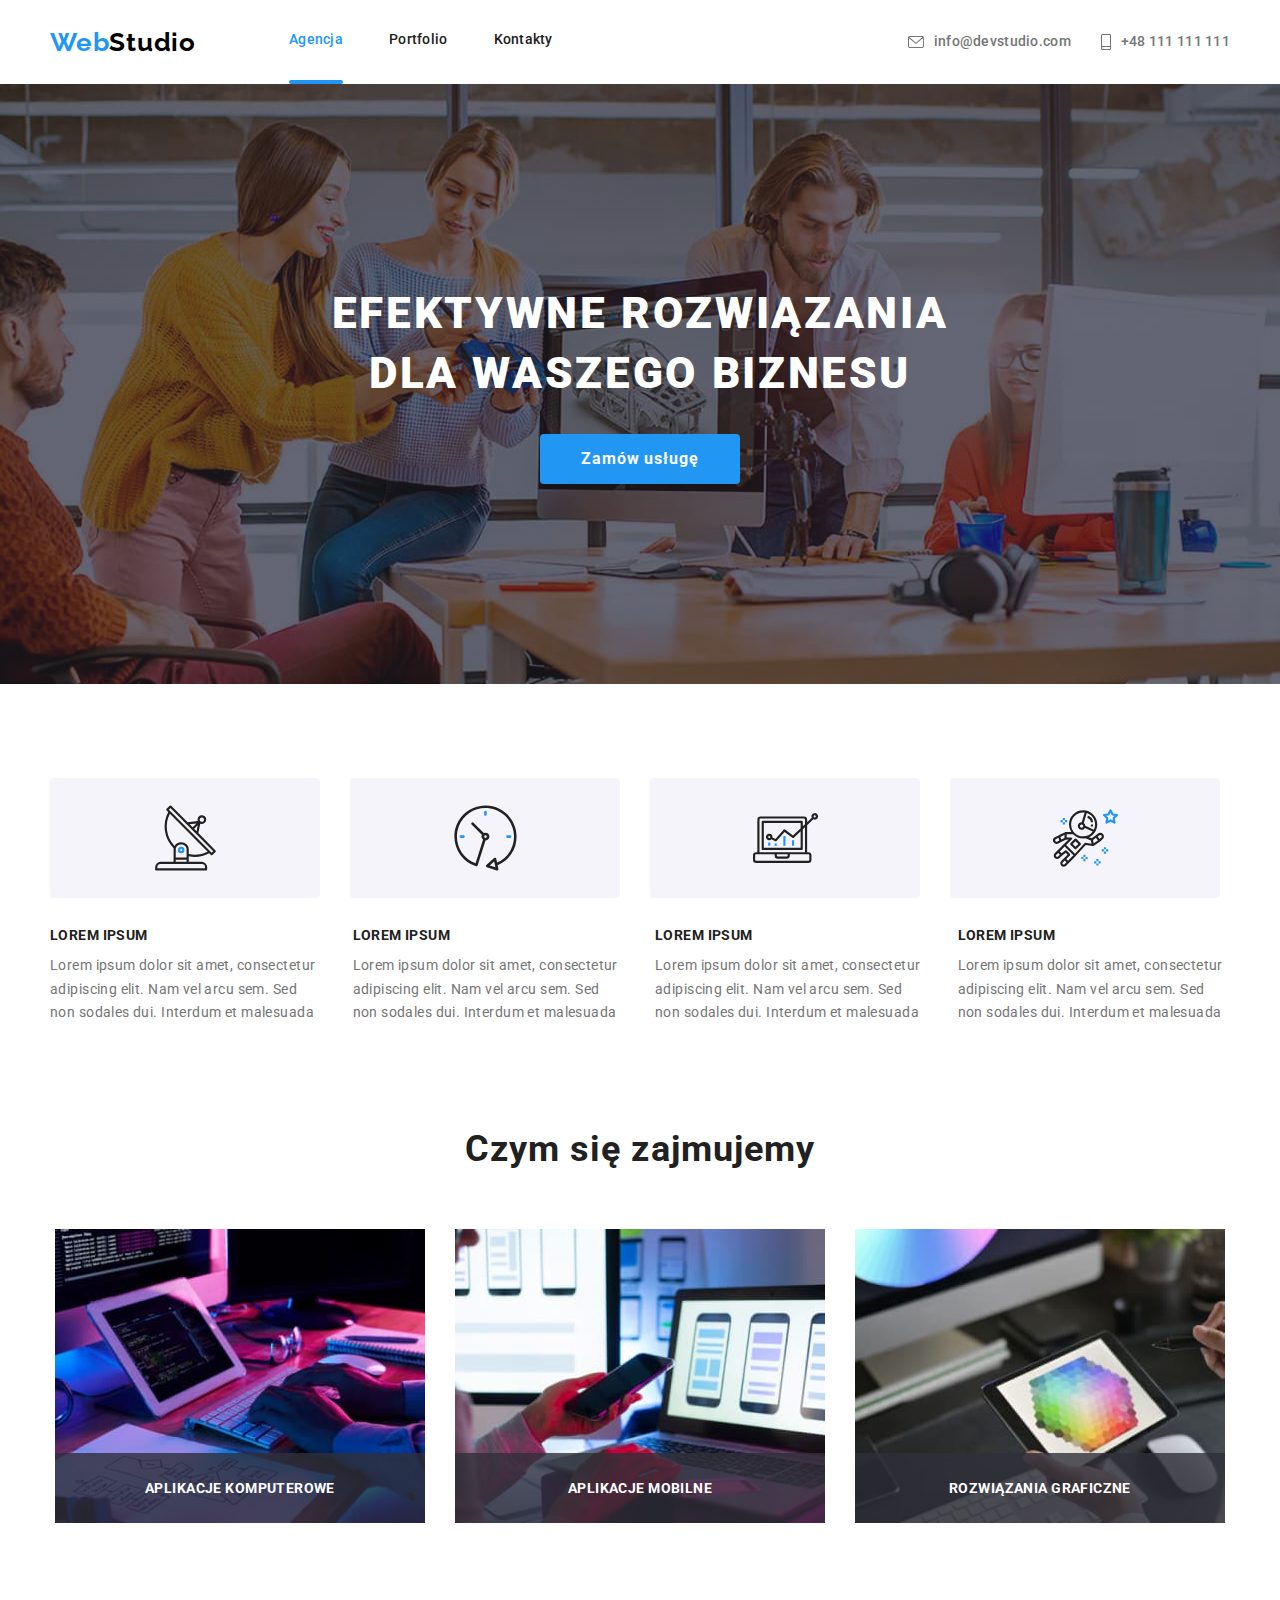
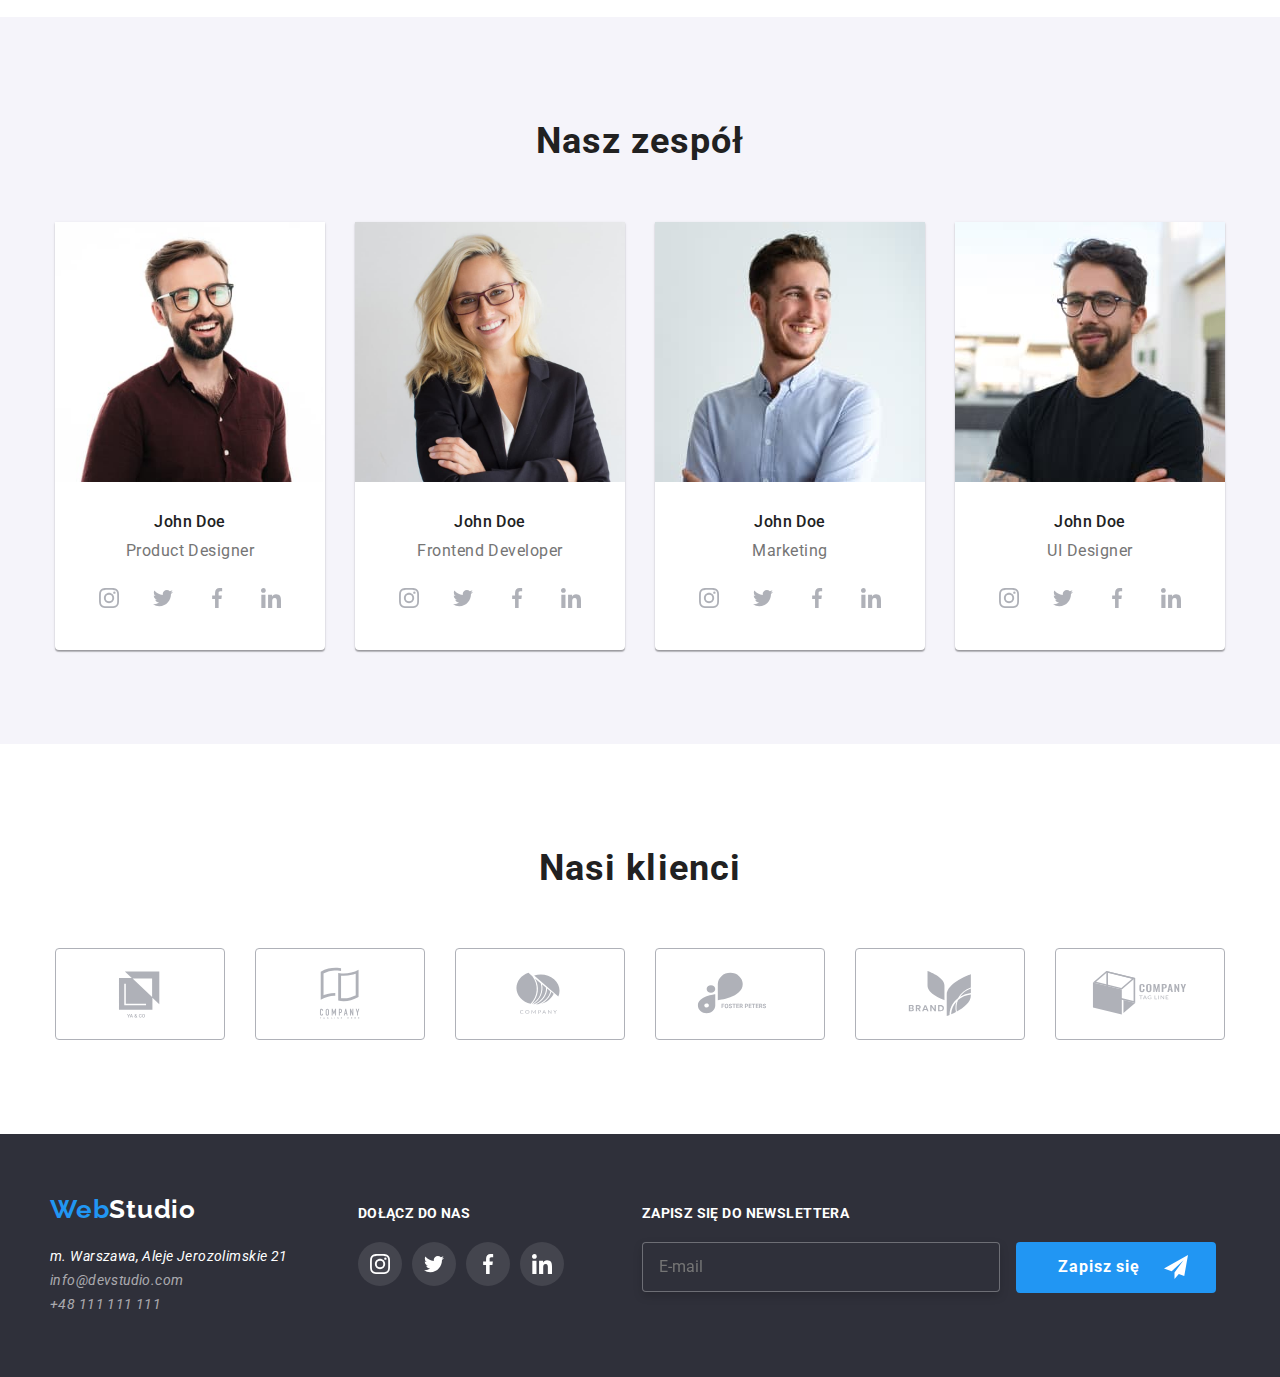
==== index.html @ 3c4f5d93 "Update index.html" ====
<!DOCTYPE html>
<html lang="pl-PL">
  <head>
    <meta charset="UTF-8" />
    <meta http-equiv="X-UA-Compatible" content="IE=edge" />
    <meta name="viewport" content="width=device-width, initial-scale=1.0" />
    <link
      rel="stylesheet"
      href="https://cdnjs.cloudflare.com/ajax/libs/modern-normalize/1.1.0/modern-normalize.css"
    />
    <link rel="stylesheet" href="./css/styles.css" />
    <link
      href="https://fonts.googleapis.com/css2?family=Raleway:wght@700&family=Roboto:wght@400;500;700;900&display=swap"
      rel="stylesheet"
    />
    <title>Studio</title>
  </head>
  <body>
    <header class="header">
      <div class="container">
        <a class="web-studio" href="./index.html"
          ><span class="blue-text">Web</span><span class="black-text">Studio</span>
        </a>
        <nav>
          <ul class="social-links">
            <li>
              <a class="link current-link" href="./index.html">Agencja</a>
            </li>
            <li><a class="link" href="./portfolio.html">Portfolio</a></li>
            <li><a class="link" href="./contacts.html">Kontakty</a></li>
          </ul>
        </nav>
        <ul class="contact-list">
          <li>
            <a class="contact-link" href="mailto:info@devstudio.com"
              ><svg class="contact-icon" width="16" height="12">
                <use href="./images/icons.svg#icon-envelope"></use>
              </svg>
              info@devstudio.com
            </a>
          </li>
          <li>
            <a class="contact-link" href="tel:+48111111111"
              ><svg class="contact-icon" width="10" height="16">
                <use href="./images/icons.svg#icon-smartphone"></use>
              </svg>
              +48 111 111 111</a
            >
          </li>
        </ul>
      </div>
    </header>

    <main>
      <section class="hero-section">
        <div class="container">
          <h1 class="main-heading">efektywne rozwiązania<br />dla waszego biznesu</h1>
          <button data-modal-open class="main-button" type="button">Zamów usługę</button>
        </div>
      </section>
      <section class="section">
        <div class="container">
          <div>
            <ul class="icon-top">
              <li class="icon-logo">
                <svg width="65" height="70">
                  <use href="./images/icons.svg#icon-antenna"></use>
                </svg>
              </li>
              <li class="icon-logo">
                <svg width="65" height="70"><use href="./images/icons.svg#icon-clock"></use></svg>
              </li>
              <li class="icon-logo">
                <svg width="65" height="70">
                  <use href="./images/icons.svg#icon-diagram"></use>
                </svg>
              </li>
              <li class="icon-logo">
                <svg width="65" height="70">
                  <use href="./images/icons.svg#icon-astronaut"></use>
                </svg>
              </li>
            </ul>
          </div>
          <ul class="first-paragraph-section">
            <li>
              <h5 class="paragraph-heading">LOREM IPSUM</h5>
              <p class="paragraph-text">
                Lorem ipsum dolor sit amet, consectetur adipiscing elit. Nam vel arcu sem. Sed non
                sodales dui. Interdum et malesuada
              </p>
            </li>
            <li>
              <h5 class="paragraph-heading">LOREM IPSUM</h5>
              <p class="paragraph-text">
                Lorem ipsum dolor sit amet, consectetur adipiscing elit. Nam vel arcu sem. Sed non
                sodales dui. Interdum et malesuada
              </p>
            </li>
            <li>
              <h5 class="paragraph-heading">LOREM IPSUM</h5>
              <p class="paragraph-text">
                Lorem ipsum dolor sit amet, consectetur adipiscing elit. Nam vel arcu sem. Sed non
                sodales dui. Interdum et malesuada
              </p>
            </li>
            <li>
              <h5 class="paragraph-heading">LOREM IPSUM</h5>
              <p class="paragraph-text">
                Lorem ipsum dolor sit amet, consectetur adipiscing elit. Nam vel arcu sem. Sed non
                sodales dui. Interdum et malesuada
              </p>
            </li>
          </ul>
        </div>
      </section>
      <section class="section no-padding-top">
        <div class="container">
          <h2 class="secondary-heading">Czym się zajmujemy</h2>
          <ul class="secondary-heading-list">
            <li>
              <a
                class="secondary-heading-link"
                href="index.html"
                rel="nofollow noopener noreferrer"
              >
                <img src="./images/box1.jpg" alt="coding" width="370" height="294" />
                <h4 class="secondary-heading-title">aplikacje komputerowe</h4>
              </a>
            </li>
            <li>
              <a
                class="secondary-heading-link"
                href="index.html"
                rel="nofollow noopener noreferrer"
              >
                <img src="./images/box2.jpg" alt="coding" width="370" height="294" />
                <h4 class="secondary-heading-title">aplikacje mobilne</h4>
              </a>
            </li>
            <li>
              <a
                class="secondary-heading-link"
                href="index.html"
                rel="nofollow noopener noreferrer"
              >
                <img src="./images/box3.jpg" alt="coding" width="370" height="294" />
                <h4 class="secondary-heading-title">rozwiązania graficzne</h4>
              </a>
            </li>
          </ul>
        </div>
      </section>
      <section class="section grey-background">
        <div class="container">
          <h2 class="secondary-heading">Nasz zespół</h2>
          <ul class="third-heading-list">
            <li class="our-team-card">
              <img src="./images/teamcard1.jpg" alt="Product Designer" width="270" height="260" />
              <h4 class="worker-name">John Doe</h4>
              <p class="job-name">Product Designer</p>
              <ul class="icon-social-list">
                <li>
                  <a
                    class="icon-social-link"
                    href="https://www.instagram.com/"
                    target="_blank"
                    rel="nofollow noopener noreferrer"
                  >
                    <svg width="20" height="20">
                      <use href="./images/icons.svg#icon-instagram"></use>
                    </svg>
                  </a>
                </li>
                <li>
                  <a
                    class="icon-social-link"
                    href="https://twitter.com/"
                    target="_blank"
                    rel="nofollow noopener noreferrer"
                  >
                    <svg width="20" height="20">
                      <use href="./images/icons.svg#icon-twitter"></use>
                    </svg>
                  </a>
                </li>
                <li>
                  <a
                    class="icon-social-link"
                    href="https://www.facebook.com/"
                    target="_blank"
                    rel="nofollow noopener noreferrer"
                  >
                    <svg width="20" height="20">
                      <use href="./images/icons.svg#icon-facebook"></use>
                    </svg>
                  </a>
                </li>
                <li>
                  <a
                    class="icon-social-link"
                    href="https://www.linkedin.com/"
                    target="_blank"
                    rel="nofollow noopener noreferrer"
                  >
                    <svg width="20" height="20">
                      <use href="./images/icons.svg#icon-linkedin"></use>
                    </svg>
                  </a>
                </li>
              </ul>
            </li>
            <li class="our-team-card">
              <img src="./images/teamcard2.jpg" alt="Frontend Developer" width="270" height="260" />
              <h4 class="worker-name">John Doe</h4>
              <p class="job-name">Frontend Developer</p>
              <ul class="icon-social-list">
                <li>
                  <a
                    class="icon-social-link"
                    href="https://www.instagram.com/"
                    target="_blank"
                    rel="nofollow noopener noreferrer"
                  >
                    <svg width="20" height="20">
                      <use href="./images/icons.svg#icon-instagram"></use>
                    </svg>
                  </a>
                </li>
                <li>
                  <a
                    class="icon-social-link"
                    href="https://www.instagram.com/"
                    target="_blank"
                    rel="nofollow noopener noreferrer"
                  >
                    <svg width="20" height="20">
                      <use href="./images/icons.svg#icon-twitter"></use>
                    </svg>
                  </a>
                </li>
                <li>
                  <a
                    class="icon-social-link"
                    href="https://www.instagram.com/"
                    target="_blank"
                    rel="nofollow noopener noreferrer"
                  >
                    <svg width="20" height="20">
                      <use href="./images/icons.svg#icon-facebook"></use>
                    </svg>
                  </a>
                </li>
                <li>
                  <a
                    class="icon-social-link"
                    href="https://www.instagram.com/"
                    target="_blank"
                    rel="nofollow noopener noreferrer"
                  >
                    <svg width="20" height="20">
                      <use href="./images/icons.svg#icon-linkedin"></use>
                    </svg>
                  </a>
                </li>
              </ul>
            </li>
            <li class="our-team-card">
              <img src="./images/teamcard3.jpg" alt="Marketing" width="270" height="260" />
              <h4 class="worker-name">John Doe</h4>
              <p class="job-name">Marketing</p>
              <ul class="icon-social-list">
                <li>
                  <a
                    class="icon-social-link"
                    href="https://www.instagram.com/"
                    target="_blank"
                    rel="nofollow noopener noreferrer"
                  >
                    <svg width="20" height="20">
                      <use href="./images/icons.svg#icon-instagram"></use>
                    </svg>
                  </a>
                </li>
                <li>
                  <a
                    class="icon-social-link"
                    href="https://www.instagram.com/"
                    target="_blank"
                    rel="nofollow noopener noreferrer"
                  >
                    <svg width="20" height="20">
                      <use href="./images/icons.svg#icon-twitter"></use>
                    </svg>
                  </a>
                </li>
                <li>
                  <a
                    class="icon-social-link"
                    href="https://www.instagram.com/"
                    target="_blank"
                    rel="nofollow noopener noreferrer"
                  >
                    <svg width="20" height="20">
                      <use href="./images/icons.svg#icon-facebook"></use>
                    </svg>
                  </a>
                </li>
                <li>
                  <a
                    class="icon-social-link"
                    href="https://www.instagram.com/"
                    target="_blank"
                    rel="nofollow noopener noreferrer"
                  >
                    <svg width="20" height="20">
                      <use href="./images/icons.svg#icon-linkedin"></use>
                    </svg>
                  </a>
                </li>
              </ul>
            </li>
            <li class="our-team-card">
              <img src="./images/teamcard4.jpg" alt="UI Designer" width="270" height="260" />
              <h4 class="worker-name">John Doe</h4>
              <p class="job-name">UI Designer</p>
              <ul class="icon-social-list">
                <li>
                  <a
                    class="icon-social-link"
                    href="https://www.instagram.com/"
                    target="_blank"
                    rel="nofollow noopener noreferrer"
                  >
                    <svg width="20" height="20">
                      <use href="./images/icons.svg#icon-instagram"></use>
                    </svg>
                  </a>
                </li>
                <li>
                  <a
                    class="icon-social-link"
                    href="https://twitter.com/"
                    target="_blank"
                    rel="nofollow noopener noreferrer"
                  >
                    <svg width="20" height="20">
                      <use href="./images/icons.svg#icon-twitter"></use>
                    </svg>
                  </a>
                </li>
                <li>
                  <a
                    class="icon-social-link"
                    href="https://www.facebook.com/"
                    target="_blank"
                    rel="nofollow noopener noreferrer"
                  >
                    <svg width="20" height="20">
                      <use href="./images/icons.svg#icon-facebook"></use>
                    </svg>
                  </a>
                </li>
                <li>
                  <a
                    class="icon-social-link"
                    href="https://www.linkedin.com/"
                    target="_blank"
                    rel="nofollow noopener noreferrer"
                  >
                    <svg width="20" height="20">
                      <use href="./images/icons.svg#icon-linkedin"></use>
                    </svg>
                  </a>
                </li>
              </ul>
            </li>
          </ul>
        </div>
      </section>
      <section class="section">
        <div class="container">
          <h2 class="secondary-heading">Nasi klienci</h2>
          <ul class="clients-list">
            <li>
              <a
                class="icon-clients-link"
                href="index.html"
                target="_blank"
                rel="nofollow noopener noreferrer"
              >
                <svg width="106" height="60">
                  <use href="./images/icons.svg#icon-logo-1"></use>
                </svg>
              </a>
            </li>
            <li>
              <a
                class="icon-clients-link"
                href="index.html"
                target="_blank"
                rel="nofollow noopener noreferrer"
              >
                <svg width="106" height="60">
                  <use href="./images/icons.svg#icon-logo-2"></use>
                </svg>
              </a>
            </li>
            <li>
              <a
                class="icon-clients-link"
                href="index.html"
                target="_blank"
                rel="nofollow noopener noreferrer"
              >
                <svg width="106" height="60">
                  <use href="./images/icons.svg#icon-logo-3"></use>
                </svg>
              </a>
            </li>
            <li>
              <a
                class="icon-clients-link"
                href="index.html"
                target="_blank"
                rel="nofollow noopener noreferrer"
              >
                <svg width="106" height="60">
                  <use href="./images/icons.svg#icon-logo-4"></use>
                </svg>
              </a>
            </li>
            <li>
              <a
                class="icon-clients-link"
                href="index.html"
                target="_blank"
                rel="nofollow noopener noreferrer"
              >
                <svg width="106" height="60">
                  <use href="./images/icons.svg#icon-logo-5"></use>
                </svg>
              </a>
            </li>
            <li>
              <a
                class="icon-clients-link"
                href="index.html"
                target="_blank"
                rel="nofollow noopener noreferrer"
              >
                <svg width="106" height="60">
                  <use href="./images/icons.svg#icon-logo-6"></use>
                </svg>
              </a>
            </li>
          </ul>
        </div>
      </section>
    </main>

    <footer class="footer-background">
      <div class="container footer-flex">
        <div>
          <a class="web-studio" href="./index.html"
            ><span class="blue-text">Web</span><span class="white-text">Studio</span>
          </a>
          <address class="address-box">
            <span class="address-text">m. Warszawa, Aleje Jerozolimskie 21</span>
            <ul class="contact-list-footer">
              <li>
                <a class="contact-link-footer" href="mailto:info@devstudio.com"
                  >info@devstudio.com</a
                >
              </li>
              <li><a class="contact-link-footer" href="tel:+48111111111">+48 111 111 111</a></li>
            </ul>
          </address>
        </div>
        <div class="footer-social">
          <h4 class="footer-elements-heading">dołącz do nas</h4>
          <ul class="icon-social-list no-margin">
            <li>
              <a
                class="icon-social-link footer-icon"
                href="https://www.instagram.com/"
                target="_blank"
                rel="nofollow noopener noreferrer"
              >
                <svg width="20" height="20">
                  <use href="./images/icons.svg#icon-instagram"></use>
                </svg>
              </a>
            </li>
            <li>
              <a
                class="icon-social-link footer-icon"
                href="https://www.twitter.com/"
                target="_blank"
                rel="nofollow noopener noreferrer"
              >
                <svg width="20" height="20">
                  <use href="./images/icons.svg#icon-twitter"></use>
                </svg>
              </a>
            </li>
            <li>
              <a
                class="icon-social-link footer-icon"
                href="https://www.facebook.com/"
                target="_blank"
                rel="nofollow noopener noreferrer"
              >
                <svg width="20" height="20">
                  <use href="./images/icons.svg#icon-facebook"></use>
                </svg>
              </a>
            </li>
            <li>
              <a
                class="icon-social-link footer-icon"
                href="https://www.linkedin.com/"
                target="_blank"
                rel="nofollow noopener noreferrer"
              >
                <svg width="20" height="20">
                  <use href="./images/icons.svg#icon-linkedin"></use>
                </svg>
              </a>
            </li>
          </ul>
        </div>
        <div>
          <h4 class="footer-elements-heading">zapisz się do newslettera</h4>
          <form autocomplete="off">
            <label class="footer-label">
              <input class="input-email" type="email" name="email" placeholder="E-mail" />
            </label>
            <button class="form-button" type="submit">
              Zapisz się
              <svg class="svg-send" width="24" height="24">
                <use href="./images/icons.svg#icon-icon-send"></use>
              </svg>
            </button>
          </form>
        </div>
      </div>
    </footer>
    <div class="backdrop is-hidden" data-modal>
      <div class="modal">
        <button data-modal-close class="close-btn" type="button">✖</button>
        <p class="modal-heading">Zostaw swoje dane w formularzu poniżej</p>
        <form autocomplete="off">
          <label class="modal-label">
            <span class="modal-input-heading">imię</span>
            <input class="modal-input" type="text" name="name" />
            <svg class="svg-person" width="12" height="12">
              <use href="./images/icons.svg#icon-person"></use>
            </svg>
          </label>
          <label class="modal-label">
            <span class="modal-input-heading">telefon</span>
            <input class="modal-input" type="tel" name="telephone" />
            <svg class="svg-telephone" width="13" height="12">
              <use href="./images/icons.svg#icon-phone"></use>
            </svg>
          </label>
          <label class="modal-label">
            <span class="modal-input-heading">email</span>
            <input class="modal-input" type="email" name="email" />
            <svg class="svg-email" width="15" height="12">
              <use href="./images/icons.svg#icon-email"></use>
            </svg>
          </label>
          <label class="modal-label-feedback">
            <span class="modal-input-heading">komentarz</span>
            <textarea
              class="modal-textarea"
              name="feedback"
              placeholder="Wprowadź tekst"
            ></textarea>
          </label>
          <label class="modal-label-checkbox">
            <input class="modal-checkbox" type="checkbox" name="checkbox" value="checkbox" />
            <p class="modal-checkbox-text">
              Oświadczam iż akceptuję <a href="index.html">Regulamin</a> i
              <a href="index.html">Politykę Prywatności.</a>
            </p>
          </label>
          <button class="modal-button" type="submit">wyślij</button>
        </form>
      </div>
    </div>
    <script src="./js/modal.js"></script>
  </body>
</html>
---- css/styles.css ----
:root {
  --backgroundColorMain: #e5e5e5;
  --backgroundColorSecondary: #2f303a;
  --fontColorMain: #000000;
  --fontColorSecondary: #757575;
  --selectionColor: #2196f3;
  --socialsColor: #212121;
  --colorWhite: #ffffff;
  --colorContactLinks: #999999;
  --portfolioButton: #f5f4fa;
  --backgroundBorderBottom: #ececec;
  --backgroundProductCard: #eeeeee;
  --socialIcon: #afb1b8;
}
body {
  background-color: var(--colorWhite);
  font-family: 'Roboto', sans-serif;
  color: var(--socialsColor);
}
img {
  display: block;
}
ul,
p,
h1,
h2,
h3,
h4 {
  padding: 0;
  margin: 0;
}
.container {
  width: 1200px;
  margin: 0 auto;
  padding-left: 10px;
  padding-right: 10px;
}

.portfolio-border {
  border-bottom: 1px solid var(--backgroundBorderBottom);
}
.header .container {
  display: flex;
  align-items: center;
}

.web-studio {
  display: block;
  font-family: 'Raleway';
  font-size: 26px;
  font-weight: 700;
  line-height: 1.19;
  letter-spacing: 0.03em;
  text-decoration: none;
}
.blue-text {
  color: var(--selectionColor);
}
.white-text {
  color: var(--colorWhite);
}
.black-text {
  color: var(--fontColorMain);
}

.social-links {
  display: flex;
  gap: 46px;
  margin-left: 93px;
  list-style: none;
}
.social-links .link {
  display: block;
  font-size: 14px;
  font-weight: 500;
  line-height: 1.14;
  letter-spacing: 0.02em;
  text-decoration: none;
  color: var(--socialsColor);
  padding-top: 32px;
  padding-bottom: 32px;
  transition: color 250ms cubic-bezier(0.4, 0, 0.2, 1);
}
.social-links .link:hover,
.social-links .link:focus {
  color: var(--selectionColor);
}
.social-links .current-link {
  color: var(--selectionColor);
}
.social-links .current-link::after {
  content: '';
  display: block;
  position: relative;
  top: 32px;
  height: 4px;
  background: #2196f3;
  border-radius: 2px;
}
.contact-list {
  display: flex;
  gap: 30px;
  margin-left: auto;
  list-style: none;
}
.contact-list .contact-link:hover,
.contact-list .contact-link:focus {
  color: var(--selectionColor);
  fill: var(--selectionColor);
}
.contact-list .contact-link {
  display: flex;
  align-items: center;
  font-size: 14px;
  font-weight: 500;
  line-height: 1.14;
  letter-spacing: 0.02em;
  text-decoration: none;
  color: var(--fontColorSecondary);
  fill: var(--fontColorSecondary);
  margin: 32px 0;
  transition: color 250ms cubic-bezier(0.4, 0, 0.2, 1), fill 250ms cubic-bezier(0.4, 0, 0.2, 1);
}
.contact-icon {
  margin-right: 10px;
}

.hero-section {
  padding: 200px 0;
  color: var(--colorWhite);
  background-color: var(--backgroundColorSecondary);
  background-image: linear-gradient(to right, rgba(47, 48, 58, 0.4), rgba(47, 48, 58, 0.4)),
    url(../images/headerphoto.jpg);
  background-repeat: no-repeat;
  background-position: center;
}

.main-heading {
  margin-bottom: 30px;
  font-size: 44px;
  font-weight: 900;
  line-height: 1.36;
  text-align: center;
  letter-spacing: 0.06em;
  text-transform: uppercase;
}
.main-button {
  display: block;
  margin: 0 auto;
  cursor: pointer;
  width: 200px;
  height: 50px;
  font-weight: 700;
  font-size: 16px;
  line-height: 1.88;
  letter-spacing: 0.06em;
  border-radius: 4px;
  border-style: none;
  color: var(--colorWhite);
  background-color: var(--selectionColor);
  transition: color 250ms cubic-bezier(0.4, 0, 0.2, 1),
    background-color 250ms cubic-bezier(0.4, 0, 0.2, 1),
    box-shadow 250ms cubic-bezier(0.4, 0, 0.2, 1);
}
.main-button:hover,
.main-button:focus {
  color: var(--fontColorMain);
  background-color: var(--portfolioButton);
  box-shadow: 0px 4px 4px rgba(0, 0, 0, 0.15);
}

.section {
  padding: 94px 0;
}

.icon-top {
  list-style: none;
  display: flex;
  gap: 30px;
  margin-bottom: 30px;
}
.icon-logo {
  display: flex;
  width: 270px;
  height: 120px;
  justify-content: center;
  align-items: center;
  background-color: var(--portfolioButton);
  border-radius: 4px;
}
.first-paragraph-section {
  list-style: none;
  display: flex;
  flex-direction: row;
  gap: 30px;
}
.paragraph-heading {
  display: block;
  font-weight: 700;
  font-size: 14px;
  line-height: 1.14;
  letter-spacing: 0.03em;
  text-transform: uppercase;
  color: var(--socialsColor);
  margin: 0 0 10px 0;
}
.paragraph-text {
  display: block;
  font-weight: 400;
  font-size: 14px;
  line-height: 1.71;
  letter-spacing: 0.03em;
  color: var(--fontColorSecondary);
  margin: 0;
}

.secondary-heading {
  font-weight: 700;
  font-size: 36px;
  line-height: 1.67;
  text-align: center;
  letter-spacing: 0.03em;
  color: var(--socialsColor);
  margin: 0 0 50px 0;
}

.no-padding-top {
  padding-top: 0;
}

.grey-background {
  background-color: var(--portfolioButton);
}
.secondary-heading-list {
  display: flex;
  list-style: none;
  gap: 30px;
  justify-content: center;
}
.secondary-heading-title {
  position: relative;
  display: flex;
  justify-content: center;
  align-items: center;
  height: 70px;
  bottom: 70px;
  text-transform: uppercase;
  font-weight: 700;
  font-size: 14px;
  line-height: 1.14;
  letter-spacing: 0.03em;
  color: var(--colorWhite);
  background-color: rgba(47, 48, 58, 0.8);
}
.secondary-heading-link {
  display: block;
  height: 294px;
  text-decoration: none;
}

.third-heading-list {
  list-style: none;
  display: flex;
  justify-content: center;
  gap: 30px;
}
.our-team-card {
  background-color: var(--colorWhite);
  box-shadow: 0px 1px 3px rgba(0, 0, 0, 0.12), 0px 1px 1px rgba(0, 0, 0, 0.14),
    0px 2px 1px rgba(0, 0, 0, 0.2);
  border-radius: 0px 0px 4px 4px;
  text-align: center;
}

.worker-name {
  font-weight: 500;
  font-size: 16px;
  line-height: 1.19;
  letter-spacing: 0.03em;
  color: var(--socialsColor);
  margin: 30px 0 10px 0;
}
.job-name {
  font-weight: 400;
  font-size: 16px;
  line-height: 1.19;
  letter-spacing: 0.03em;
  color: var(--fontColorSecondary);
  margin: 0 0 16px 0;
}
.icon-social-list {
  list-style: none;
  display: flex;
  gap: 10px;
  justify-content: center;
  margin-bottom: 30px;
}
.icon-social-link {
  display: flex;
  justify-content: center;
  align-items: center;
  width: 44px;
  height: 44px;
  border-radius: 50%;
  fill: var(--socialIcon);
  transition: background-color 250ms cubic-bezier(0.4, 0, 0.2, 1),
    fill 250ms cubic-bezier(0.4, 0, 0.2, 1), border-radius 250ms cubic-bezier(0.4, 0, 0.2, 1);
}
.icon-social-link:hover,
.icon-social-link:focus {
  background-color: var(--selectionColor);
  fill: var(--colorWhite);
  border-radius: 50%;
}
.clients-list {
  list-style: none;
  display: flex;
  gap: 30px;
  justify-content: center;
}
.icon-clients-link {
  display: flex;
  border: 1px solid var(--socialIcon);
  border-radius: 4px;
  width: 170px;
  height: 92px;
  justify-content: center;
  align-items: center;
  fill: var(--socialIcon);
  transition: border-color 250ms cubic-bezier(0.4, 0, 0.2, 1),
    fill 250ms cubic-bezier(0.4, 0, 0.2, 1);
}
.icon-clients-link:hover,
.icon-clients-link:focus {
  fill: var(--selectionColor);
  border-color: var(--selectionColor);
}

.footer-background {
  background-color: var(--backgroundColorSecondary);
  padding: 60px 0;
}
.footer-flex {
  display: flex;
  align-items: baseline;
}

.address-box {
  margin: 20px 0 0 0;
}
.address-text {
  font-weight: 400;
  font-size: 14px;
  line-height: 1.71;
  letter-spacing: 0.03em;
  color: var(--colorWhite);
}
.contact-list-footer {
  list-style: none;
}
.contact-link-footer {
  font-weight: 400;
  font-size: 14px;
  line-height: 1.71;
  letter-spacing: 0.03em;
  color: rgba(255, 255, 255, 0.6);
  text-decoration: none;
  transition: color 250ms cubic-bezier(0.4, 0, 0.2, 1);
}
.contact-link-footer:hover,
.contact-link-footer:focus {
  color: var(--selectionColor);
}
.underline {
  text-decoration: underline;
}
.footer-elements-heading {
  margin-bottom: 20px;
  text-transform: uppercase;
  font-weight: 700;
  font-size: 14px;
  line-height: 1.14;
  color: var(--colorWhite);
  letter-spacing: 0.03em;
}
.no-margin {
  margin: 0;
}
.footer-social {
  margin-left: 70px;
  margin-right: 78px;
}
.footer-icon {
  background: rgba(255, 255, 255, 0.1);
  fill: var(--colorWhite);
}
.input-email {
  width: 358px;
  height: 50px;
  padding-left: 16px;
  border: 1px solid rgba(255, 255, 255, 0.3);
  filter: drop-shadow(0px 4px 4px rgba(0, 0, 0, 0.15));
  border-radius: 4px;
  background-color: var(--backgroundColorSecondary);
  color: var(--colorWhite);
}
.footer-label {
  display: inline-block;
  margin-right: 12px;
}
.form-button {
  position: relative;
  padding: 10px 76px 10px 42px;
  color: var(--colorWhite);
  background-color: var(--selectionColor);
  border-radius: 4px;
  font-weight: 700;
  font-size: 16px;
  line-height: 1.9;
  letter-spacing: 0.06em;
  cursor: pointer;
  border-style: none;
  transition: box-shadow 250ms cubic-bezier(0.4, 0, 0.2, 1);
}
.form-button:hover,
.form-button:focus {
  box-shadow: 0px 4px 4px rgba(255, 255, 255, 0.2);
}
.svg-send {
  fill: var(--colorWhite);
  position: absolute;
  left: 148px;
  top: 13px;
  bottom: 13px;
  right: 28px;
}

.portfolio-button {
  background-color: var(--portfolioButton);
  border-radius: 4px;
  border-style: none;
  color: var(--socialsColor);
  font-weight: 500;
  font-size: 16px;
  line-height: 1.63;
  text-align: center;
  letter-spacing: 0.03em;
  cursor: pointer;
  padding: 6px 22px;
  transition: color 250ms cubic-bezier(0.4, 0, 0.2, 1),
    background-color 250ms cubic-bezier(0.4, 0, 0.2, 1),
    box-shadow 250ms cubic-bezier(0.4, 0, 0.2, 1);
}
.portfolio-button:hover,
.portfolio-button:focus {
  box-shadow: 0px 3px 1px rgba(0, 0, 0, 0.1), 0px 1px 2px rgba(0, 0, 0, 0.08),
    0px 2px 2px rgba(0, 0, 0, 0.12);
  background-color: var(--selectionColor);
  color: var(--colorWhite);
}
.image-caption {
  font-weight: 700;
  font-size: 18px;
  line-height: 2;
  letter-spacing: 0.06em;
  color: var(--socialsColor);
  margin-bottom: 4px;
}
.image-paragraph {
  font-weight: 400;
  font-size: 16px;
  line-height: 1.88;
  letter-spacing: 0.03em;
  color: var(--fontColorSecondary);
}
.portfolio-buttons {
  display: flex;
  justify-content: center;
  gap: 8px;
  margin-bottom: 50px;
}
.products-box {
  list-style: none;
  display: flex;
  gap: 30px;
  flex-wrap: wrap;
  justify-content: center;
}
.product-card {
  background: var(--colorWhite);
  transition: box-shadow 250ms cubic-bezier(0.4, 0, 0.2, 1);
}
.product-card:hover,
.product-card:focus {
  box-shadow: 0px 1px 1px rgba(0, 0, 0, 0.12), 0px 4px 4px rgba(0, 0, 0, 0.06),
    1px 4px 6px rgba(0, 0, 0, 0.16);
}
.product-card-link {
  text-decoration: none;
}
.cards-border {
  padding: 20px 24px;
  border-left: 1px solid var(--backgroundProductCard);
  border-right: 1px solid var(--backgroundProductCard);
  border-bottom: 1px solid var(--backgroundProductCard);
}
.portfolio-hidden {
  position: relative;
  overflow: hidden;
}
.paragraph-overlay {
  position: absolute;
  top: 0;
  width: 100%;
  height: 100%;
  padding: 49px 45px 49px 24px;
  font-weight: 400;
  font-size: 18px;
  line-height: 1.55;
  letter-spacing: 0.03em;
  color: var(--colorWhite);
  background-color: rgba(33, 150, 243, 0.9);
  transform: translateY(100%);
  transition: transform 250ms cubic-bezier(0.4, 0, 0.2, 1);
}
.product-card-link:hover .paragraph-overlay,
.product-card-link:focus .paragraph-overlay {
  transform: translatey(0);
}

.backdrop {
  position: fixed;
  left: 0px;
  top: 0px;
  width: 100%;
  height: 100%;
  background: rgba(0, 0, 0, 0.2);
  transition: opacity 250ms cubic-bezier(0.4, 0, 0.2, 1),
    visibility 250ms cubic-bezier(0.4, 0, 0.2, 1), transform 1s;
}
.is-hidden {
  opacity: 0;
  visibility: hidden;
  pointer-events: none;
  transform: scale(0.8);
}
.modal {
  padding: 40px;
  position: absolute;
  top: 50%;
  left: 50%;
  width: 528px;
  background-color: var(--colorWhite);
  box-shadow: 0px 1px 3px rgba(0, 0, 0, 0.12), 0px 1px 1px rgba(0, 0, 0, 0.14),
    0px 2px 1px rgba(0, 0, 0, 0.2);
  border-radius: 4px;
  transform: translate(-50%, -50%);
}
.close-btn {
  position: absolute;
  display: flex;
  justify-content: center;
  align-items: center;
  width: 30px;
  height: 30px;
  top: 8px;
  right: 8px;
  color: var(--fontColorMain);
  border: 1px solid rgba(0, 0, 0, 0.1);
  border-radius: 50%;
  background-color: var(--colorWhite);
  cursor: pointer;
  transition: background-color 250ms cubic-bezier(0.4, 0, 0.2, 1),
    color 250ms cubic-bezier(0.4, 0, 0.2, 1);
}
.close-btn:hover,
.close-btn:focus {
  color: var(--colorWhite);
  background-color: var(--selectionColor);
}
.modal-heading {
  margin-bottom: 12px;
  text-align: center;
  font-weight: 700;
  font-size: 20px;
  line-height: 1.15;
  letter-spacing: 0.03em;
  color: var(--socialsColor);
}
.modal-label {
  display: block;
  position: relative;
  margin-bottom: 10px;
}
.modal-label:hover,
.modal-label:focus {
  fill: var(--selectionColor);
}
.modal-input-heading {
  display: block;
  text-transform: capitalize;
  font-size: 12px;
  line-height: 1.67;
  letter-spacing: 0.01em;
  color: var(--fontColorSecondary);
}
.modal-input {
  display: block;
  margin-top: 4px;
  padding: 0;
  padding-left: 42px;
  width: 448px;
  height: 40px;
  border: 1px solid rgba(33, 33, 33, 0.2);
  border-radius: 4px;
  transition: border-color 250ms cubic-bezier(0.4, 0, 0.2, 1);
}
.modal-input:hover,
.modal-input:focus {
  border-color: var(--selectionColor);
}
.svg-person {
  position: absolute;
  left: 15px;
  bottom: 14px;
  transition: fill 250ms cubic-bezier(0.4, 0, 0.2, 1);
}
.svg-telephone {
  position: absolute;
  left: 14.27px;
  bottom: 14px;
  transition: fill 250ms cubic-bezier(0.4, 0, 0.2, 1);
}
.svg-email {
  position: absolute;
  left: 13.5px;
  bottom: 14px;
  transition: fill 250ms cubic-bezier(0.4, 0, 0.2, 1);
}
.modal-label-feedback {
  display: block;
  position: relative;
  margin-bottom: 20px;
}
.modal-textarea {
  display: block;
  resize: none;
  margin-top: 4px;
  width: 448px;
  height: 120px;
  padding: 12px 16px;
  border: 1px solid rgba(33, 33, 33, 0.2);
  border-radius: 4px;
  transition: border-color 250ms cubic-bezier(0.4, 0, 0.2, 1);
}
.modal-textarea:placeholder-shown {
  font-size: 12px;
  line-height: 1.67;
  letter-spacing: 0.01em;
}
.modal-textarea:hover,
.modal-textarea:focus {
  border-color: var(--selectionColor);
}
.modal-label-checkbox {
  display: flex;
  align-items: center;
  justify-content: center;
  gap: 7px;
  margin-bottom: 30px;
}
.modal-checkbox {
  width: 16px;
  height: 15px;
}
.modal-checkbox-text {
  display: inline-block;
  font-size: 14px;
  line-height: 1.71;
  letter-spacing: 0.03em;
  color: var(--fontColorSecondary);
}
.modal-checkbox-text a {
  color: var(--selectionColor);
}
input[type='checkbox'] {
  cursor: pointer;
}
.modal-button {
  display: block;
  margin: 0 auto;
  text-transform: capitalize;
  padding: 10px 76px;
  color: var(--colorWhite);
  background-color: var(--selectionColor);
  border-radius: 4px;
  font-weight: 700;
  font-size: 16px;
  line-height: 1.9;
  letter-spacing: 0.06em;
  cursor: pointer;
  border-style: none;
  transition: color 250ms cubic-bezier(0.4, 0, 0.2, 1),
    background-color 250ms cubic-bezier(0.4, 0, 0.2, 1),
    box-shadow 250ms cubic-bezier(0.4, 0, 0.2, 1);
}
.modal-button:hover,
.modal-button:focus {
  color: var(--fontColorMain);
  background-color: var(--portfolioButton);
  box-shadow: 0px 4px 4px rgba(0, 0, 0, 0.15);
}
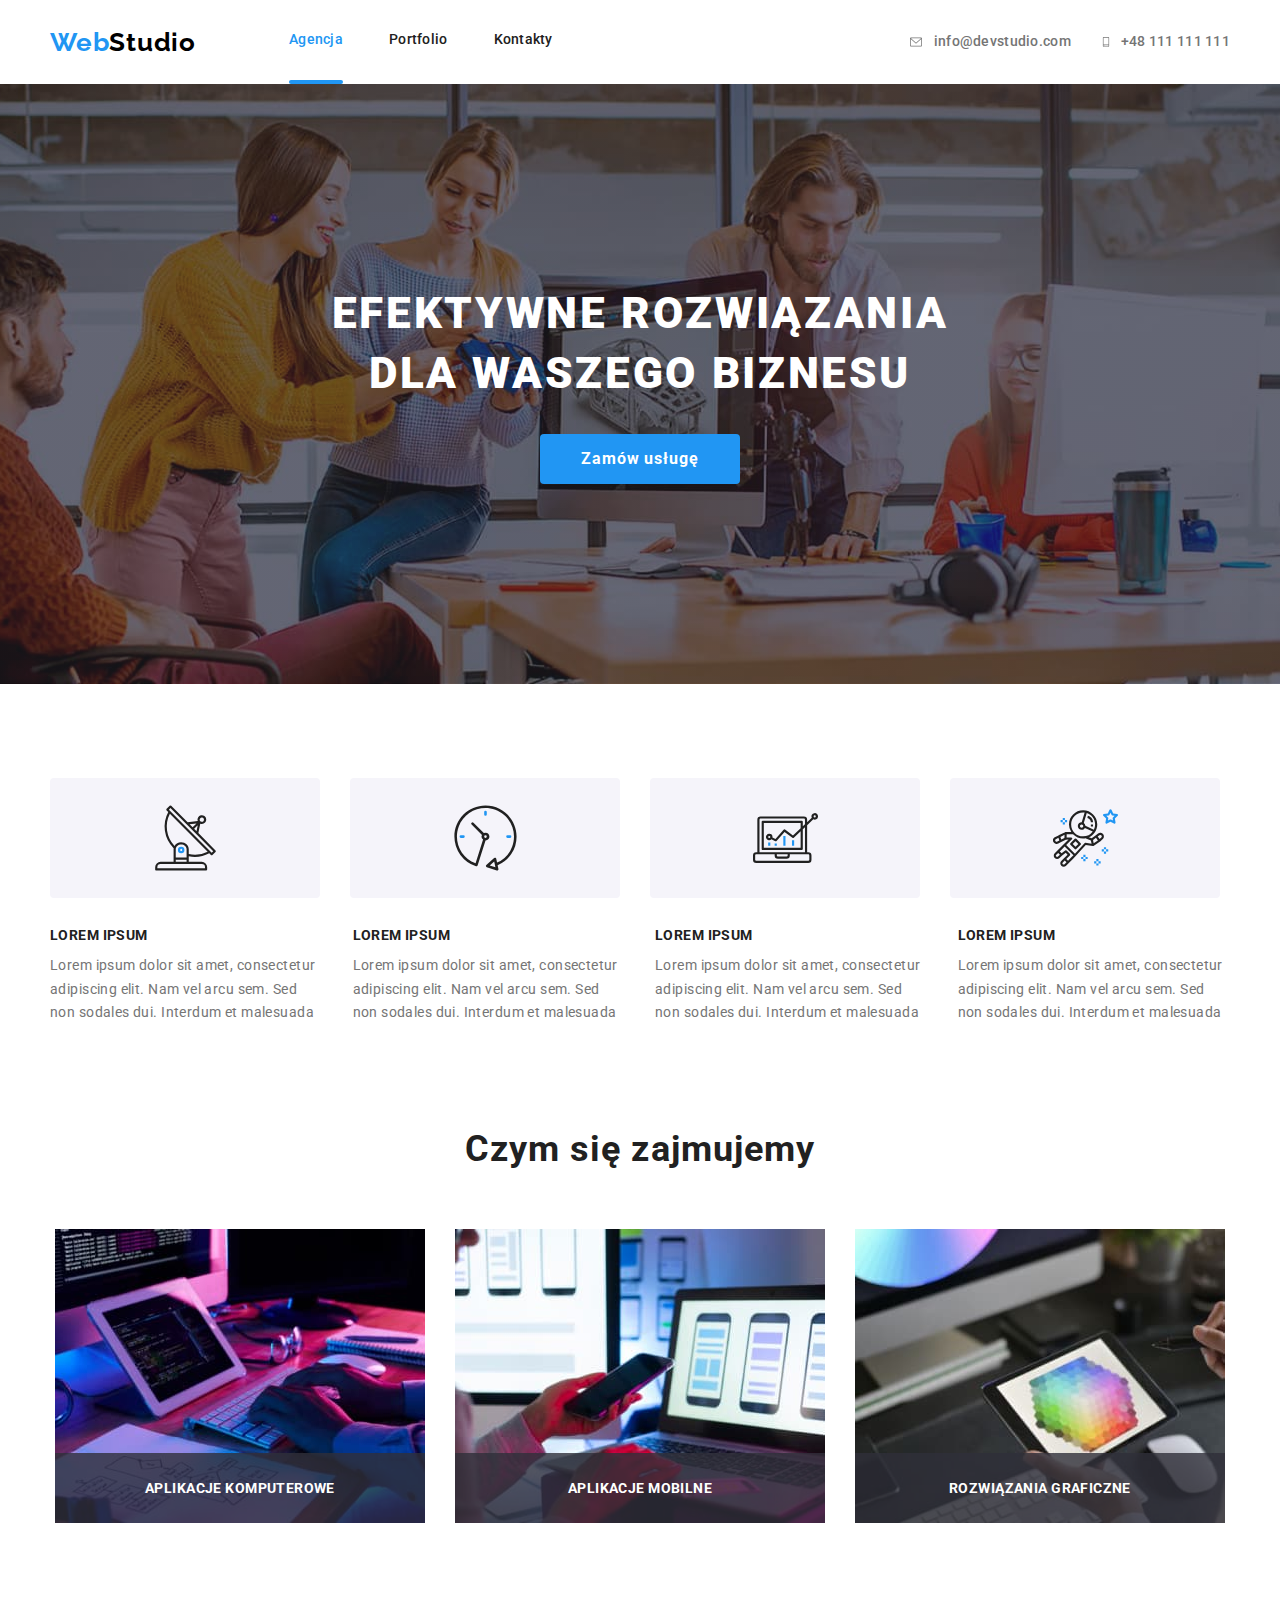
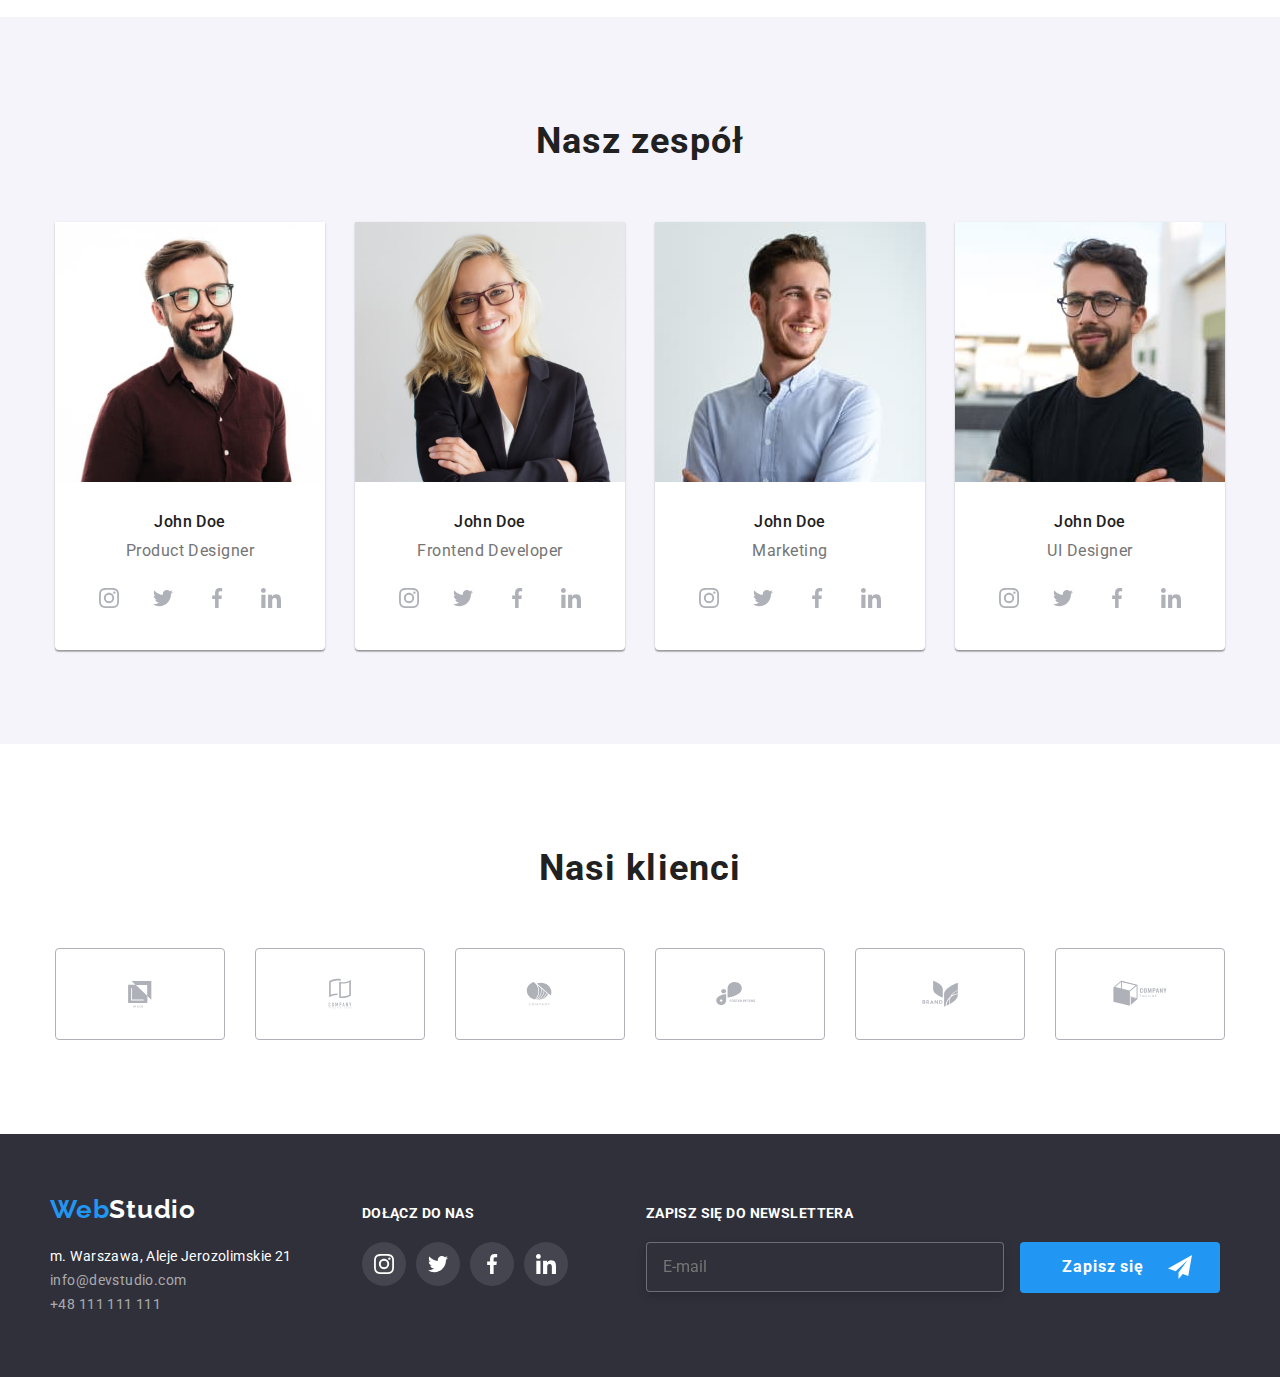
==== commit 82c72fd3: "modal-input-icon" ====
--- a/index.html
+++ b/index.html
@@ -554,21 +554,21 @@
           <label class="modal-label">
             <span class="modal-input-heading">imię</span>
             <input class="modal-input" type="text" name="name" />
-            <svg class="svg-person" width="12" height="12">
+            <svg class="modal-input-icon" width="18" height="18">
               <use href="./images/icons.svg#icon-person"></use>
             </svg>
           </label>
           <label class="modal-label">
             <span class="modal-input-heading">telefon</span>
             <input class="modal-input" type="tel" name="telephone" />
-            <svg class="svg-telephone" width="13" height="12">
+            <svg class="modal-input-icon" width="18" height="18">
               <use href="./images/icons.svg#icon-phone"></use>
             </svg>
           </label>
           <label class="modal-label">
             <span class="modal-input-heading">email</span>
             <input class="modal-input" type="email" name="email" />
-            <svg class="svg-email" width="15" height="12">
+            <svg class="modal-input-icon" width="18" height="18">
               <use href="./images/icons.svg#icon-email"></use>
             </svg>
           </label>
--- a/css/styles.css
+++ b/css/styles.css
@@ -344,11 +344,11 @@
   display: flex;
   align-items: baseline;
 }
-
 .address-box {
   margin: 20px 0 0 0;
 }
 .address-text {
+  font-style: normal;
   font-weight: 400;
   font-size: 14px;
   line-height: 1.71;
@@ -359,6 +359,7 @@
   list-style: none;
 }
 .contact-link-footer {
+  font-style: normal;
   font-weight: 400;
   font-size: 14px;
   line-height: 1.71;
@@ -619,22 +620,10 @@
 .modal-input:focus {
   border-color: var(--selectionColor);
 }
-.svg-person {
+.modal-input-icon {
   position: absolute;
-  left: 15px;
-  bottom: 14px;
-  transition: fill 250ms cubic-bezier(0.4, 0, 0.2, 1);
-}
-.svg-telephone {
-  position: absolute;
-  left: 14.27px;
-  bottom: 14px;
-  transition: fill 250ms cubic-bezier(0.4, 0, 0.2, 1);
-}
-.svg-email {
-  position: absolute;
-  left: 13.5px;
-  bottom: 14px;
+  left: 12px;
+  bottom: 11px;
   transition: fill 250ms cubic-bezier(0.4, 0, 0.2, 1);
 }
 .modal-label-feedback {
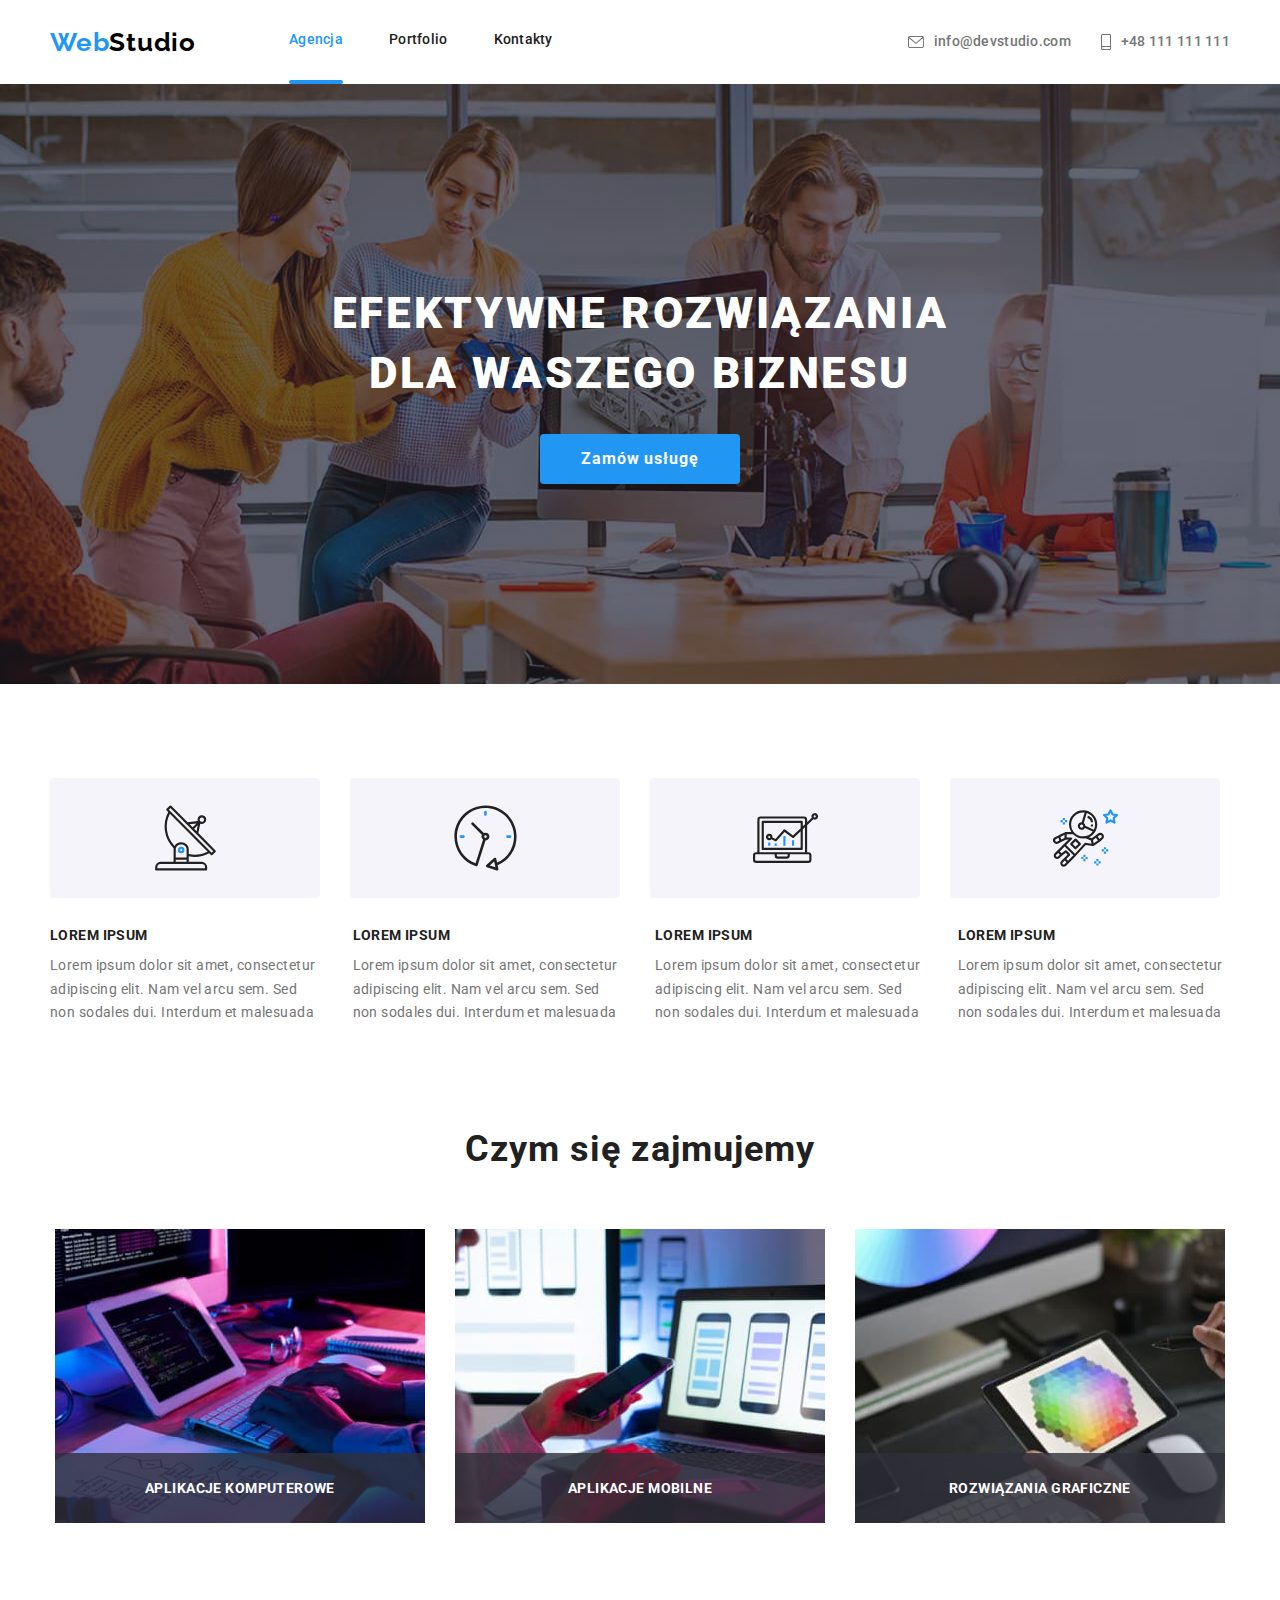
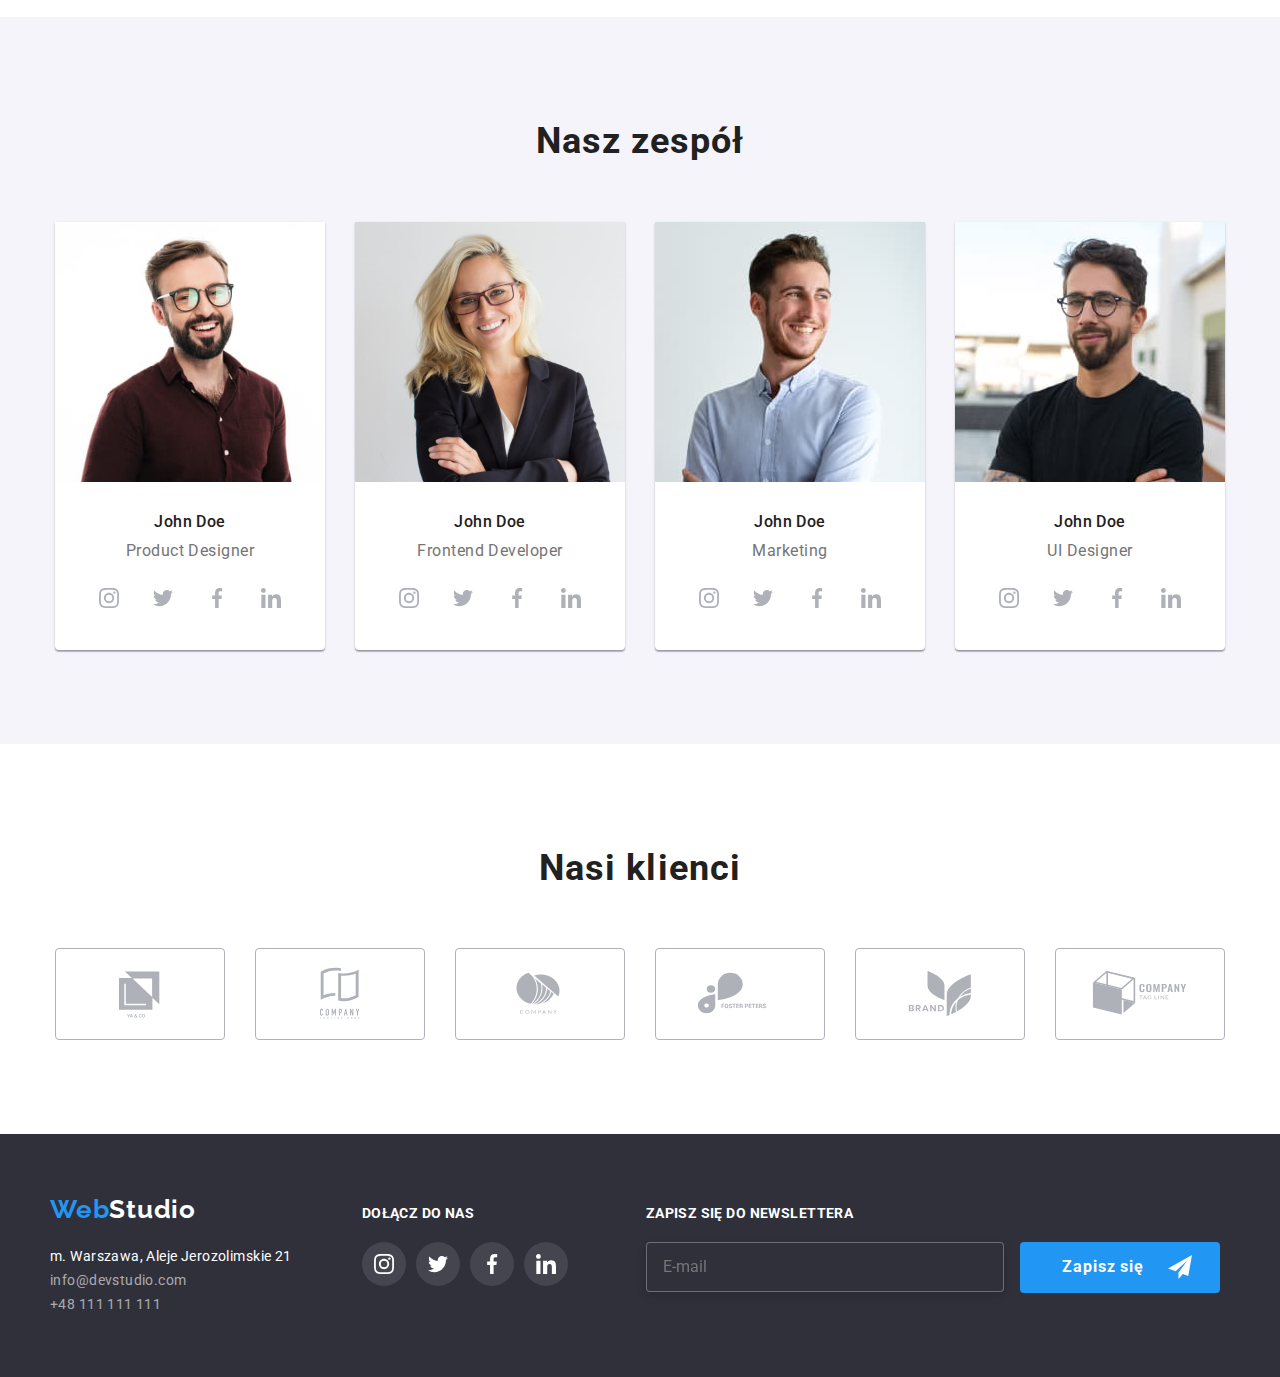
==== commit 6ca080af: "checkbox" ====
--- a/index.html
+++ b/index.html
@@ -580,8 +580,11 @@
               placeholder="Wprowadź tekst"
             ></textarea>
           </label>
-          <label class="modal-label-checkbox">
-            <input class="modal-checkbox" type="checkbox" name="checkbox" value="checkbox" />
+          <label class="modal-label-checkbox"
+            ><input class="modal-checkbox-input" type="checkbox" name="checkbox" value="checkbox" />
+            <svg class="modal-checkbox-icon" width="16" height="15">
+              <use href="./images/icons.svg#icon-checkbox"></use>
+            </svg>
             <p class="modal-checkbox-text">
               Oświadczam iż akceptuję <a href="index.html">Regulamin</a> i
               <a href="index.html">Politykę Prywatności.</a>
--- a/css/styles.css
+++ b/css/styles.css
@@ -653,17 +653,23 @@
 }
 .modal-label-checkbox {
   display: flex;
+  justify-content: start;
   align-items: center;
-  justify-content: center;
-  gap: 7px;
   margin-bottom: 30px;
 }
-.modal-checkbox {
+.modal-checkbox-input {
+  display: block;
+  position: relative;
+  left: 16px;
   width: 16px;
   height: 15px;
 }
+.modal-checkbox-icon {
+  z-index: 1;
+}
 .modal-checkbox-text {
-  display: inline-block;
+  display: block;
+  margin-left: 7px;
   font-size: 14px;
   line-height: 1.71;
   letter-spacing: 0.03em;
@@ -671,9 +677,6 @@
 }
 .modal-checkbox-text a {
   color: var(--selectionColor);
-}
-input[type='checkbox'] {
-  cursor: pointer;
 }
 .modal-button {
   display: block;
@@ -684,7 +687,7 @@
   background-color: var(--selectionColor);
   border-radius: 4px;
   font-weight: 700;
-  font-size: 16px;
+  font-size: 15px;
   line-height: 1.9;
   letter-spacing: 0.06em;
   cursor: pointer;
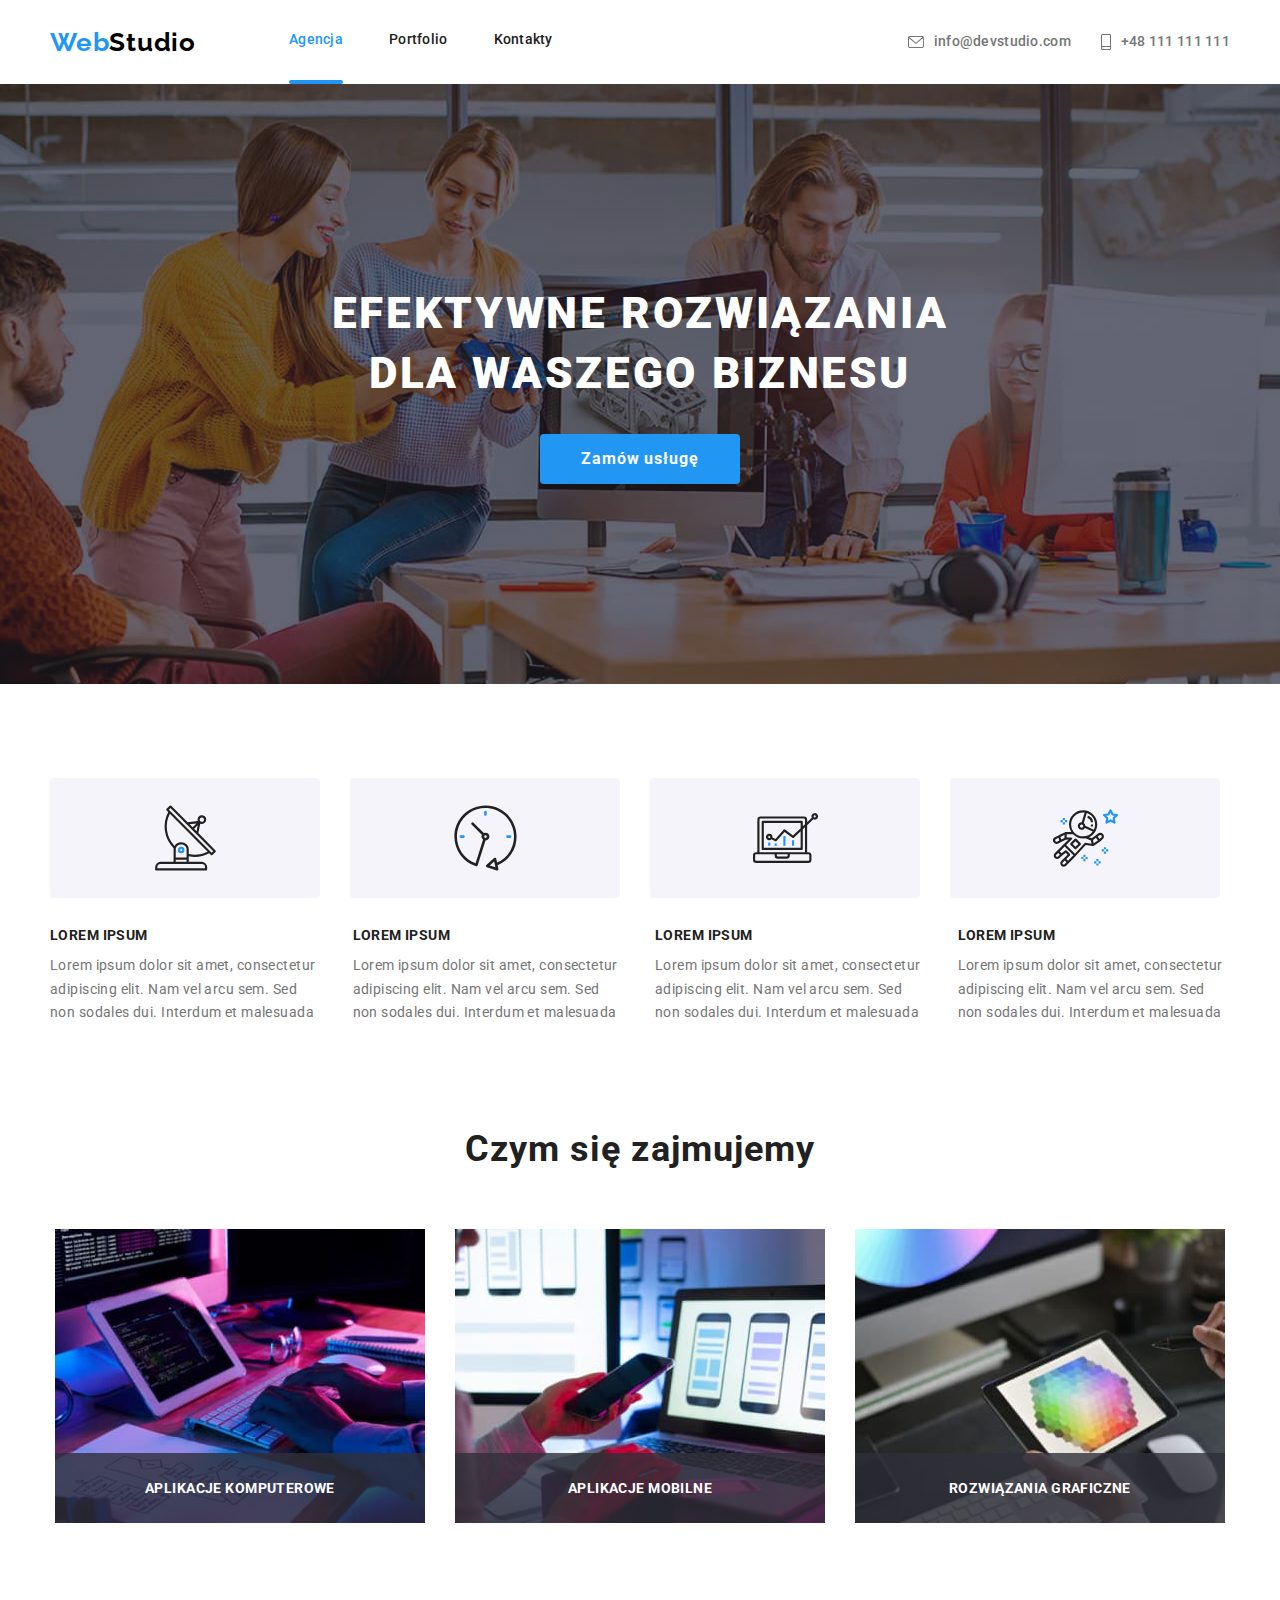
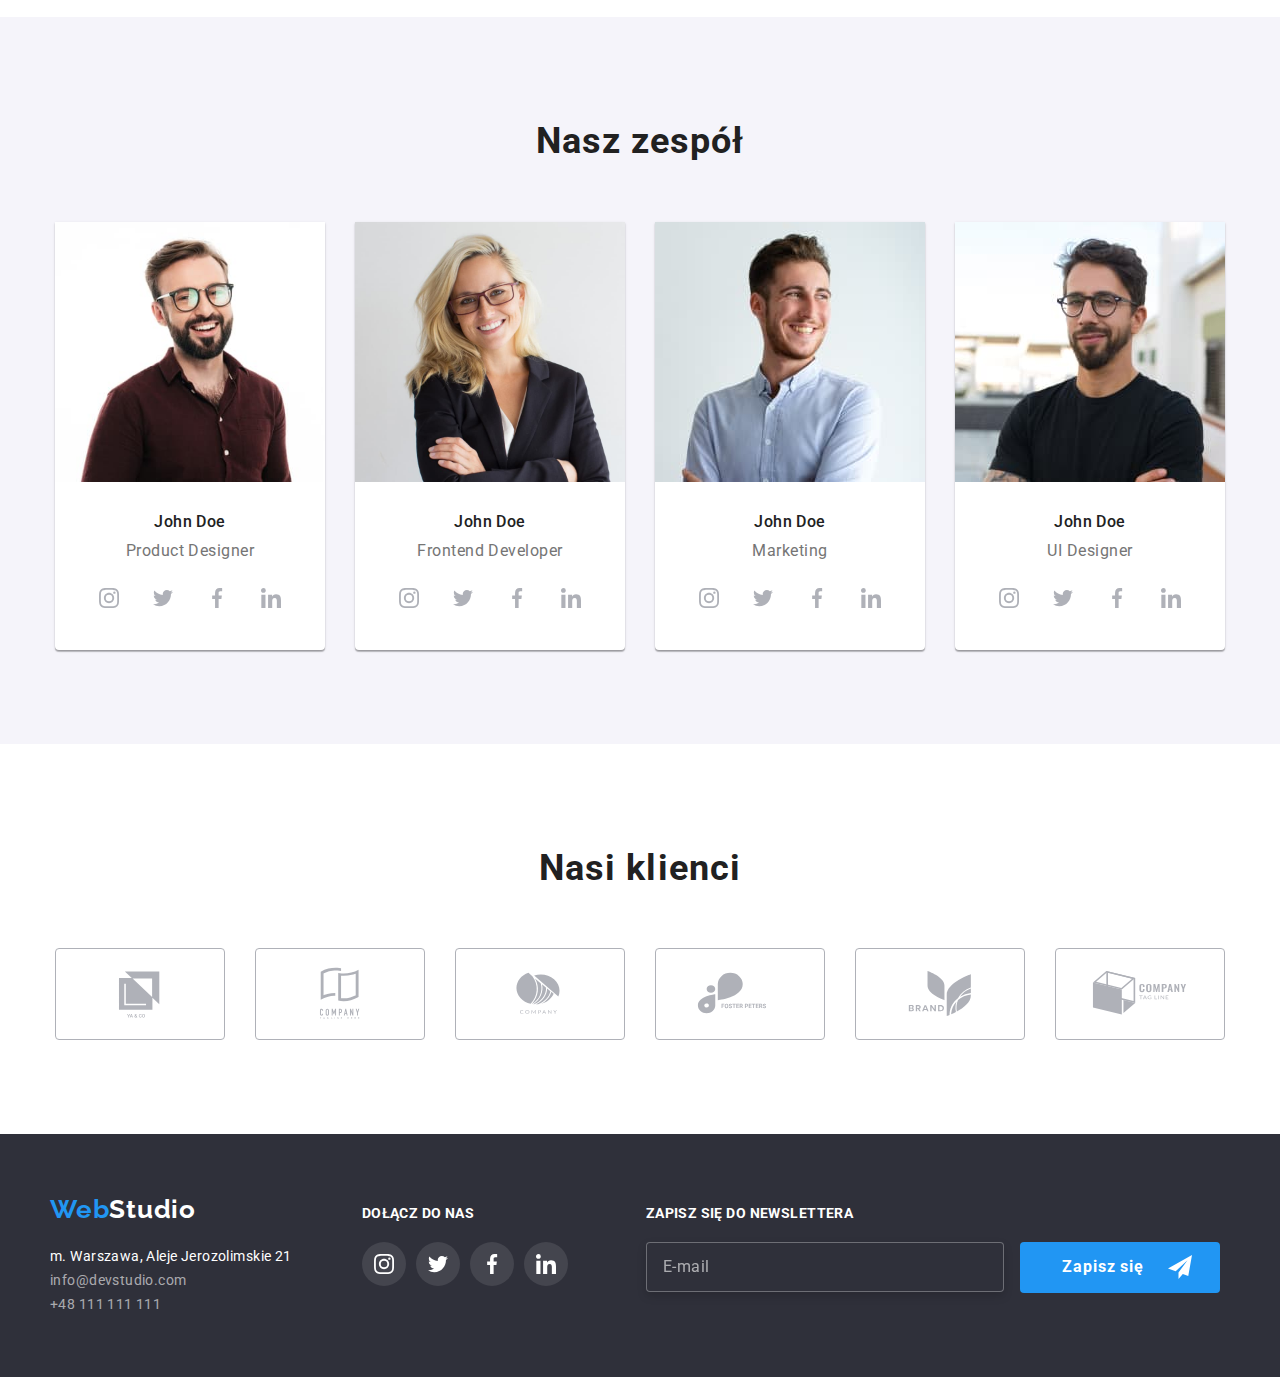
==== commit 6b95e244: "modal-checkbox-icon-on" ====
--- a/index.html
+++ b/index.html
@@ -532,9 +532,9 @@
         </div>
         <div>
           <h4 class="footer-elements-heading">zapisz się do newslettera</h4>
-          <form autocomplete="off">
+          <form name="footer-form" autocomplete="off">
             <label class="footer-label">
-              <input class="input-email" type="email" name="email" placeholder="E-mail" />
+              <input class="footer-input" type="email" name="email" placeholder="E-mail" />
             </label>
             <button class="form-button" type="submit">
               Zapisz się
@@ -550,7 +550,7 @@
       <div class="modal">
         <button data-modal-close class="close-btn" type="button">✖</button>
         <p class="modal-heading">Zostaw swoje dane w formularzu poniżej</p>
-        <form autocomplete="off">
+        <form name="modal-form" autocomplete="off">
           <label class="modal-label">
             <span class="modal-input-heading">imię</span>
             <input class="modal-input" type="text" name="name" />
@@ -585,6 +585,9 @@
             <svg class="modal-checkbox-icon" width="16" height="15">
               <use href="./images/icons.svg#icon-checkbox"></use>
             </svg>
+            <svg class="modal-checkbox-icon-on" width="16" height="15">
+              <use href="./images/icons.svg#icon-checkbox-on"></use>
+            </svg>
             <p class="modal-checkbox-text">
               Oświadczam iż akceptuję <a href="index.html">Regulamin</a> i
               <a href="index.html">Politykę Prywatności.</a>
--- a/css/styles.css
+++ b/css/styles.css
@@ -395,7 +395,8 @@
   background: rgba(255, 255, 255, 0.1);
   fill: var(--colorWhite);
 }
-.input-email {
+.footer-input {
+  color: var(--colorWhite);
   width: 358px;
   height: 50px;
   padding-left: 16px;
@@ -403,7 +404,13 @@
   filter: drop-shadow(0px 4px 4px rgba(0, 0, 0, 0.15));
   border-radius: 4px;
   background-color: var(--backgroundColorSecondary);
-  color: var(--colorWhite);
+}
+.footer-input::placeholder {
+  color: var(--colorWhite);
+  opacity: 0.6;
+  font-size: 16px;
+  line-height: 1.25;
+  letter-spacing: 0.03em;
 }
 .footer-label {
   display: inline-block;
@@ -559,9 +566,6 @@
 }
 .close-btn {
   position: absolute;
-  display: flex;
-  justify-content: center;
-  align-items: center;
   width: 30px;
   height: 30px;
   top: 8px;
@@ -614,11 +618,17 @@
   height: 40px;
   border: 1px solid rgba(33, 33, 33, 0.2);
   border-radius: 4px;
-  transition: border-color 250ms cubic-bezier(0.4, 0, 0.2, 1);
-}
-.modal-input:hover,
-.modal-input:focus {
+  transition: border-color 250ms cubic-bezier(0.4, 0, 0.2, 1),
+    outline-color 250ms cubic-bezier(0.4, 0, 0.2, 1);
+}
+.modal-input:hover {
   border-color: var(--selectionColor);
+}
+.modal-input:focus-within {
+  outline-color: var(--selectionColor);
+}
+.modal-label:focus-within svg {
+  fill: var(--selectionColor);
 }
 .modal-input-icon {
   position: absolute;
@@ -640,36 +650,51 @@
   padding: 12px 16px;
   border: 1px solid rgba(33, 33, 33, 0.2);
   border-radius: 4px;
-  transition: border-color 250ms cubic-bezier(0.4, 0, 0.2, 1);
-}
-.modal-textarea:placeholder-shown {
+  transition: border-color 250ms cubic-bezier(0.4, 0, 0.2, 1),
+    outline-color 250ms cubic-bezier(0.4, 0, 0.2, 1);
+}
+.modal-textarea::placeholder {
   font-size: 12px;
   line-height: 1.67;
   letter-spacing: 0.01em;
-}
-.modal-textarea:hover,
-.modal-textarea:focus {
+  color: rgba(117, 117, 117, 0.5);
+}
+.modal-textarea:hover {
   border-color: var(--selectionColor);
 }
+.modal-textarea:focus-within {
+  outline-color: var(--selectionColor);
+}
 .modal-label-checkbox {
-  display: flex;
-  justify-content: start;
+  display: inline-flex;
   align-items: center;
+  position: relative;
   margin-bottom: 30px;
+  margin-left: 15px;
 }
 .modal-checkbox-input {
-  display: block;
-  position: relative;
-  left: 16px;
-  width: 16px;
-  height: 15px;
+  position: absolute;
+  opacity: 0;
+  cursor: pointer;
+  height: 0;
+  width: 0;
 }
 .modal-checkbox-icon {
-  z-index: 1;
+  position: absolute;
+  cursor: pointer;
+}
+.modal-checkbox-icon-on {
+  position: absolute;
+  visibility: hidden;
+  border-radius: 2px;
+  cursor: pointer;
+}
+.modal-checkbox-input:checked ~ .modal-checkbox-icon-on {
+  visibility: visible;
 }
 .modal-checkbox-text {
   display: block;
-  margin-left: 7px;
+  margin-left: 24px;
   font-size: 14px;
   line-height: 1.71;
   letter-spacing: 0.03em;
